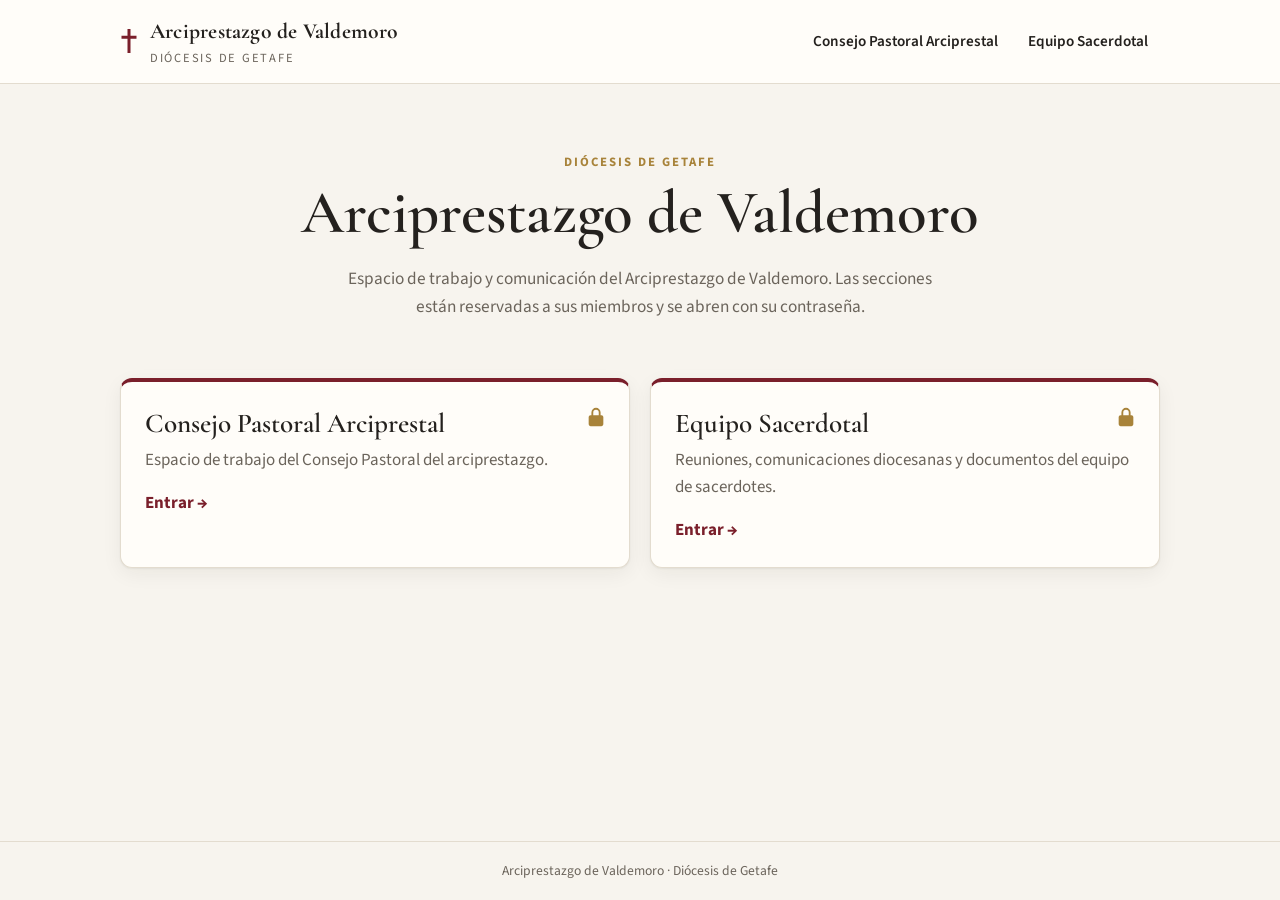
==== index.html @ aeafd563 "Web del Arciprestazgo de Valdemoro: portada y secciones protegidas Co-Authored-By: Claude Opus 5.5 <" ====
<!doctype html>
<html lang="es">
<head>
<meta charset="utf-8">
<meta name="viewport" content="width=device-width, initial-scale=1">
<meta name="robots" content="noindex, nofollow">
<title>Arciprestazgo de Valdemoro · Diócesis de Getafe</title>
<link rel="preconnect" href="https://fonts.googleapis.com">
<link rel="preconnect" href="https://fonts.gstatic.com" crossorigin>
<link href="https://fonts.googleapis.com/css2?family=Cormorant+Garamond:wght@500;600;700&family=Source+Sans+3:wght@400;600;700&display=swap" rel="stylesheet">
<link rel="stylesheet" href="assets/sitio.css">
</head>
<body>
<header class="cabecera">
  <div class="cabecera-in">
    <a class="marca" href="index.html">
      <svg class="cruz" viewBox="0 0 24 32" aria-hidden="true"><path d="M10 0h4v9h8v4h-8v19h-4V13H2V9h8z"/></svg>
      <span><span class="marca-1">Arciprestazgo de Valdemoro</span><span class="marca-2">Diócesis de Getafe</span></span>
    </a>
    <nav class="menu">
      <a href="consejo-pastoral/index.html">Consejo Pastoral Arciprestal</a>
      <a href="equipo-sacerdotal/index.html">Equipo Sacerdotal</a>
    </nav>
  </div>
</header>
<main class="principal portada">
  <section class="heroe">
    <p class="antetitulo">Diócesis de Getafe</p>
    <h1>Arciprestazgo de Valdemoro</h1>
    <div class="intro"><p>Espacio de trabajo y comunicación del Arciprestazgo de Valdemoro. Las secciones están reservadas a sus miembros y se abren con su contraseña.</p></div>
  </section>
  <div class="tarjetas">
    <a class="tarjeta" href="consejo-pastoral/index.html">
      <span class="tarjeta-candado" aria-hidden="true"><svg viewBox="0 0 24 24"><path d="M7 10V7a5 5 0 0 1 10 0v3h1a2 2 0 0 1 2 2v8a2 2 0 0 1-2 2H6a2 2 0 0 1-2-2v-8a2 2 0 0 1 2-2h1zm2 0h6V7a3 3 0 0 0-6 0v3z"/></svg></span>
      <h2>Consejo Pastoral Arciprestal</h2>
      <p>Espacio de trabajo del Consejo Pastoral del arciprestazgo.</p>
      <span class="tarjeta-ir">Entrar →</span>
    </a>
    <a class="tarjeta" href="equipo-sacerdotal/index.html">
      <span class="tarjeta-candado" aria-hidden="true"><svg viewBox="0 0 24 24"><path d="M7 10V7a5 5 0 0 1 10 0v3h1a2 2 0 0 1 2 2v8a2 2 0 0 1-2 2H6a2 2 0 0 1-2-2v-8a2 2 0 0 1 2-2h1zm2 0h6V7a3 3 0 0 0-6 0v3z"/></svg></span>
      <h2>Equipo Sacerdotal</h2>
      <p>Reuniones, comunicaciones diocesanas y documentos del equipo de sacerdotes.</p>
      <span class="tarjeta-ir">Entrar →</span>
    </a>
  </div>
</main>
<footer class="pie"><p>Arciprestazgo de Valdemoro · Diócesis de Getafe</p></footer>
</body>
</html>
---- assets/sitio.css ----
:root {
  --papel: #f7f4ee;
  --tarjeta: #fffdf9;
  --tinta: #24211e;
  --suave: #6b645b;
  --linea: #e3dccf;
  --acento: #7a1f2b;
  --acento-claro: #f3e6e3;
  --oro: #a8833a;
  --verde: #2f6b4f;
  --verde-claro: #e4efe8;
  --sombra: 0 1px 2px rgba(40, 30, 20, .06), 0 6px 20px rgba(40, 30, 20, .06);
  --serif: "Cormorant Garamond", Georgia, "Times New Roman", serif;
  --sans: "Source Sans 3", "Segoe UI", system-ui, sans-serif;
}
@media (prefers-color-scheme: dark) {
  :root {
    --papel: #1b1917; --tarjeta: #24211e; --tinta: #ece6dc; --suave: #a79e92;
    --linea: #3a352f; --acento: #d77a85; --acento-claro: #3a2427; --oro: #cfa95e;
    --verde: #7cc39d; --verde-claro: #213229;
    --sombra: 0 1px 2px rgba(0,0,0,.3), 0 6px 20px rgba(0,0,0,.25);
  }
}
* { box-sizing: border-box; }
html { -webkit-text-size-adjust: 100%; }
body {
  margin: 0; background: var(--papel); color: var(--tinta);
  font: 17px/1.6 var(--sans); min-height: 100vh; display: flex; flex-direction: column;
}
a { color: var(--acento); }
h1, h2, h3 { font-family: var(--serif); font-weight: 600; line-height: 1.15; margin: 0; }
.sr { position: absolute; width: 1px; height: 1px; overflow: hidden; clip: rect(0 0 0 0); }
[hidden] { display: none !important; }

/* cabecera */
.cabecera { background: var(--tarjeta); border-bottom: 1px solid var(--linea); }
.cabecera-in { max-width: 1080px; margin: 0 auto; padding: 14px 20px; display: flex; align-items: center; justify-content: space-between; gap: 16px; flex-wrap: wrap; }
.marca { display: flex; align-items: center; gap: 12px; text-decoration: none; color: var(--tinta); }
.cruz { width: 18px; height: 24px; fill: var(--acento); flex: none; }
.marca-1 { display: block; font-family: var(--serif); font-size: 1.35rem; font-weight: 700; letter-spacing: .01em; }
.marca-2 { display: block; font-size: .78rem; letter-spacing: .14em; text-transform: uppercase; color: var(--suave); }
.menu { display: flex; gap: 6px; flex-wrap: wrap; }
.menu a { text-decoration: none; color: var(--tinta); padding: 7px 12px; border-radius: 8px; font-size: .95rem; font-weight: 600; }
.menu a:hover { background: var(--acento-claro); }
.menu a.activo { background: var(--acento); color: #fff; }

/* estructura */
.principal { flex: 1; width: 100%; max-width: 1080px; margin: 0 auto; padding: 40px 20px 56px; }
.antetitulo { margin: 0 0 6px; font-size: .8rem; letter-spacing: .16em; text-transform: uppercase; color: var(--oro); font-weight: 700; }
.titulo-seccion h1 { font-size: clamp(2rem, 5vw, 2.9rem); }
.titulo-seccion { margin-bottom: 28px; padding-bottom: 18px; border-bottom: 1px solid var(--linea); }
.pie { border-top: 1px solid var(--linea); color: var(--suave); font-size: .85rem; text-align: center; padding: 18px; }
.pie p { margin: 0; }
.vacio { color: var(--suave); font-style: italic; margin: .4em 0; }

/* portada */
.heroe { text-align: center; padding: 28px 0 40px; }
.heroe h1 { font-size: clamp(2.4rem, 7vw, 3.8rem); }
.heroe .intro { max-width: 620px; margin: 14px auto 0; color: var(--suave); font-size: 1.08rem; }
.tarjetas { display: grid; grid-template-columns: repeat(auto-fit, minmax(280px, 1fr)); gap: 20px; }
.tarjeta { position: relative; display: block; background: var(--tarjeta); border: 1px solid var(--linea); border-top: 4px solid var(--acento); border-radius: 12px; padding: 26px 24px 22px; text-decoration: none; color: var(--tinta); box-shadow: var(--sombra); transition: transform .15s, box-shadow .15s; }
.tarjeta:hover { transform: translateY(-2px); }
.tarjeta h2 { font-size: 1.7rem; margin-bottom: 8px; padding-right: 36px; }
.tarjeta p { margin: 0 0 16px; color: var(--suave); }
.tarjeta-ir { font-weight: 700; color: var(--acento); }
.tarjeta-candado svg { position: absolute; top: 24px; right: 22px; width: 22px; height: 22px; fill: var(--oro); }

/* candado */
.candado { max-width: 440px; margin: 20px auto; background: var(--tarjeta); border: 1px solid var(--linea); border-radius: 14px; padding: 32px 28px; text-align: center; box-shadow: var(--sombra); }
.icono-candado { width: 36px; height: 36px; fill: var(--acento); }
.candado h2 { font-size: 1.7rem; margin: 6px 0 6px; }
.candado p { color: var(--suave); margin: 0 0 18px; }
.campo { display: flex; gap: 8px; }
.campo input { flex: 1; min-width: 0; font: inherit; padding: 10px 12px; border: 1px solid var(--linea); border-radius: 8px; background: var(--papel); color: var(--tinta); }
.campo input:focus { outline: 2px solid var(--acento); outline-offset: 1px; }
.campo button, .salir button { font: inherit; font-weight: 700; border: 0; border-radius: 8px; padding: 10px 18px; background: var(--acento); color: #fff; cursor: pointer; }
.comprobando .campo button { opacity: .6; }
.recordar { display: inline-flex; gap: 8px; align-items: center; margin-top: 14px; font-size: .9rem; color: var(--suave); cursor: pointer; }
.candado .mensaje { min-height: 1.4em; margin: 10px 0 0; color: var(--acento); font-weight: 600; }
.salir { text-align: center; margin-top: 40px; }
.salir button { background: transparent; color: var(--suave); border: 1px solid var(--linea); font-weight: 600; font-size: .9rem; }

/* pestañas */
.pestanas { display: flex; gap: 4px; border-bottom: 2px solid var(--linea); margin-bottom: 26px; overflow-x: auto; scrollbar-width: none; }
.pestanas button { font: inherit; font-weight: 700; background: none; border: 0; padding: 10px 16px; color: var(--suave); cursor: pointer; border-bottom: 3px solid transparent; margin-bottom: -2px; white-space: nowrap; }
.pestanas button:hover { color: var(--tinta); }
.pestanas button.activo { color: var(--acento); border-bottom-color: var(--acento); }
.panel > .intro { color: var(--suave); margin: 0 0 18px; max-width: 760px; }

/* reuniones */
.grupo { margin-bottom: 36px; }
.grupo > h2 { font-size: 1.5rem; margin-bottom: 14px; }
.grupo .sin { display: none; }
.grupo.vacia .sin { display: block; }
.lista { display: grid; gap: 16px; }
.reunion { display: flex; gap: 18px; background: var(--tarjeta); border: 1px solid var(--linea); border-radius: 12px; padding: 18px; box-shadow: var(--sombra); }
.reunion-fecha { flex: none; width: 70px; text-align: center; border-radius: 10px; padding: 8px 4px; background: var(--acento); color: #fff; align-self: flex-start; }
.reunion-fecha span { display: block; line-height: 1.1; }
.reunion-fecha .dia { font-family: var(--serif); font-size: 2rem; font-weight: 700; }
.reunion-fecha .mes { text-transform: uppercase; font-size: .8rem; letter-spacing: .1em; font-weight: 700; }
.reunion-fecha .anio { font-size: .75rem; opacity: .85; }
.reunion-cuerpo { flex: 1; min-width: 0; }
.reunion-cab { display: flex; align-items: center; gap: 10px; flex-wrap: wrap; }
.reunion-cab h3 { font-size: 1.45rem; }
.estado { font-size: .75rem; font-weight: 700; letter-spacing: .06em; text-transform: uppercase; padding: 3px 9px; border-radius: 99px; background: var(--verde-claro); color: var(--verde); }
.reunion .meta { margin: 2px 0 10px; color: var(--suave); font-size: .95rem; }
.reunion.siguiente { border-color: var(--acento); border-width: 2px; }
.reunion.celebrada .reunion-fecha { background: var(--linea); color: var(--suave); }
.reunion.celebrada .estado { background: var(--linea); color: var(--suave); }
.reunion.celebrada { box-shadow: none; }
.bloque { border-top: 1px solid var(--linea); }
.bloque summary { cursor: pointer; font-weight: 700; padding: 9px 0; color: var(--tinta); list-style: none; display: flex; align-items: center; gap: 8px; }
.bloque summary::-webkit-details-marker { display: none; }
.bloque summary::before { content: "›"; display: inline-block; font-size: 1.2em; line-height: 1; color: var(--acento); transition: transform .15s; }
.bloque[open] summary::before { transform: rotate(90deg); }
.texto { padding: 0 0 10px 18px; }
.texto p { margin: 0 0 .6em; }
.texto ul { margin: 0 0 .8em; padding-left: 1.3em; }
.texto li { margin: .15em 0; }
.texto h3, .texto h4 { font-size: 1.2rem; margin: .8em 0 .3em; }

/* comunicaciones */
.filtros { display: flex; flex-wrap: wrap; gap: 8px; margin-bottom: 20px; }
.chip { font: inherit; font-size: .9rem; font-weight: 600; background: var(--tarjeta); border: 1px solid var(--linea); color: var(--tinta); border-radius: 99px; padding: 6px 14px; cursor: pointer; }
.chip span { color: var(--suave); font-weight: 400; margin-left: 2px; }
.chip.activo { background: var(--acento); border-color: var(--acento); color: #fff; }
.chip.activo span { color: rgba(255,255,255,.8); }
.comunicaciones { display: grid; gap: 16px; }
.comunicacion { background: var(--tarjeta); border: 1px solid var(--linea); border-left: 4px solid var(--oro); border-radius: 10px; padding: 18px 20px; box-shadow: var(--sombra); }
.com-meta { margin: 0 0 4px; display: flex; flex-wrap: wrap; gap: 10px; align-items: center; font-size: .88rem; color: var(--suave); }
.organismo { font-weight: 700; color: var(--acento); background: var(--acento-claro); padding: 2px 10px; border-radius: 99px; }
.comunicacion h3 { font-size: 1.45rem; margin-bottom: 6px; }
.comunicacion .texto { padding-left: 0; }
.adjuntos { display: grid; gap: 8px; margin-top: 6px; }

/* documentos */
.categoria { margin-bottom: 30px; }
.categoria h2 { font-size: 1.4rem; margin-bottom: 12px; display: flex; align-items: center; gap: 10px; }
.cuenta { font-family: var(--sans); font-size: .8rem; font-weight: 700; background: var(--linea); color: var(--suave); border-radius: 99px; padding: 1px 9px; }
.archivos { display: grid; gap: 8px; }
.archivo { font: inherit; width: 100%; text-align: left; display: flex; align-items: center; gap: 12px; background: var(--tarjeta); border: 1px solid var(--linea); border-radius: 10px; padding: 12px 14px; cursor: pointer; color: var(--tinta); transition: border-color .15s, background .15s; }
.archivo:hover { border-color: var(--acento); }
.archivo.compacto { padding: 8px 12px; background: var(--papel); }
.tipo { flex: none; font-size: .7rem; font-weight: 700; letter-spacing: .05em; text-transform: uppercase; padding: 3px 7px; border-radius: 5px; color: #fff; background: #6b645b; min-width: 48px; text-align: center; }
.tipo-pdf { background: #b3322c; }
.tipo-word { background: #2b5797; }
.tipo-excel { background: #1f7244; }
.tipo-powerpoint { background: #c4512a; }
.archivo-nombre { flex: 1; min-width: 0; font-weight: 600; overflow-wrap: anywhere; }
.archivo-tam { flex: none; color: var(--suave); font-size: .85rem; }
.bajar { flex: none; width: 20px; height: 20px; fill: var(--acento); }
.archivo.cargando { opacity: .6; cursor: progress; }
.archivo.error { border-color: var(--acento); background: var(--acento-claro); }

/* en construcción */
.construccion { text-align: center; max-width: 560px; margin: 30px auto; background: var(--tarjeta); border: 1px dashed var(--oro); border-radius: 14px; padding: 36px 28px; }
.construccion h2, .construccion h3 { font-size: 2rem; margin-bottom: 10px; color: var(--acento); }
.construccion p { color: var(--suave); margin: 0; }

@media (max-width: 600px) {
  body { font-size: 16px; }
  .principal { padding: 26px 16px 40px; }
  .cabecera-in { padding: 12px 16px; }
  .menu { width: 100%; }
  .menu a { padding: 6px 10px; font-size: .9rem; }
  .reunion { flex-direction: column; gap: 10px; padding: 16px; }
  .reunion-fecha { display: flex; gap: 6px; width: auto; align-items: baseline; padding: 4px 12px; }
  .reunion-fecha .dia { font-size: 1.3rem; }
  .texto { padding-left: 4px; }
  .archivo-tam { display: none; }
  .campo { flex-direction: column; }
}
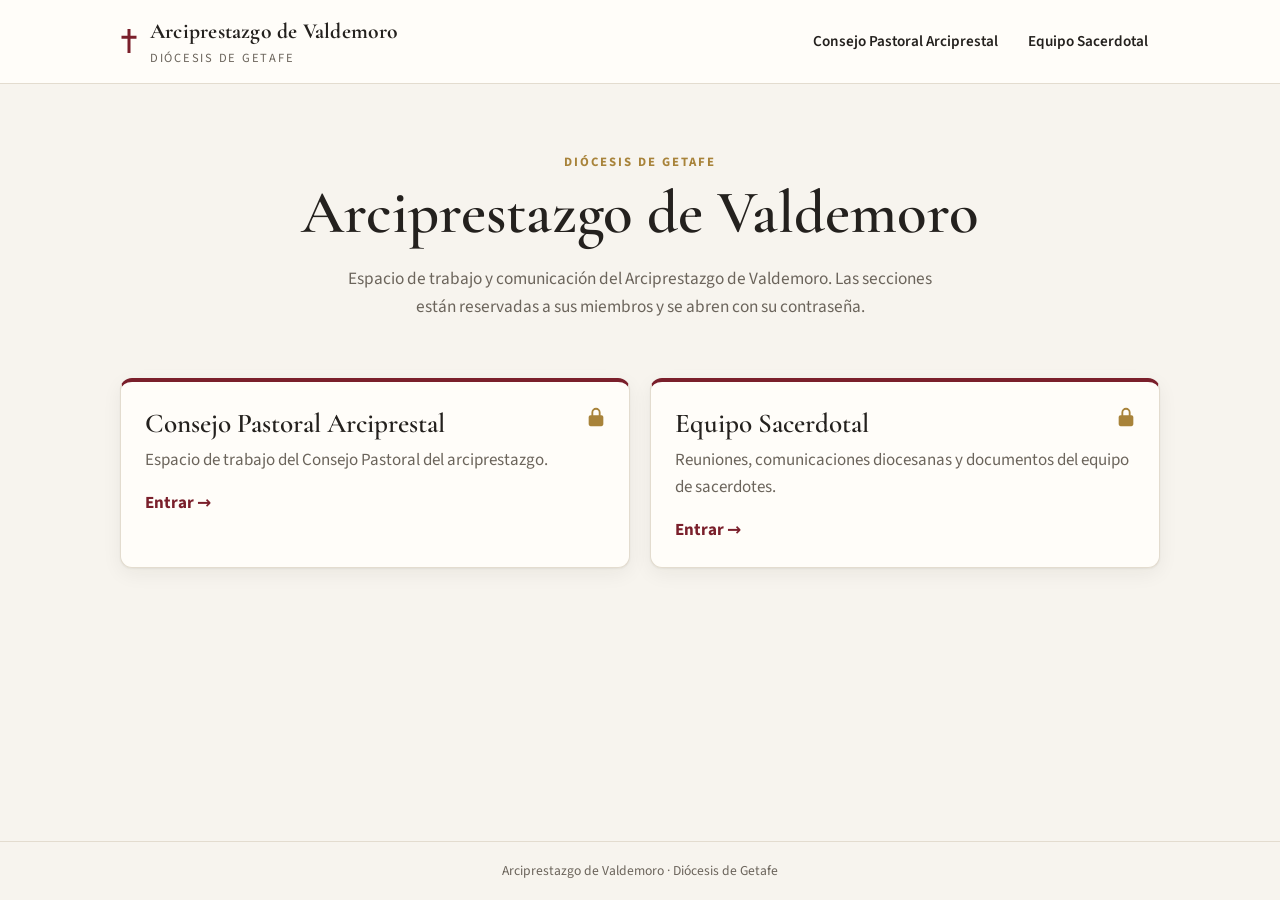
==== commit cf2f9d37: "Actualización automática Co-Authored-By: Claude Sonnet 5.5 <noreply@anthropic.com>" ====
--- a/index.html
+++ b/index.html
@@ -5,9 +5,7 @@
 <meta name="viewport" content="width=device-width, initial-scale=1">
 <meta name="robots" content="noindex, nofollow">
 <title>Arciprestazgo de Valdemoro · Diócesis de Getafe</title>
-<link rel="preconnect" href="https://fonts.googleapis.com">
-<link rel="preconnect" href="https://fonts.gstatic.com" crossorigin>
-<link href="https://fonts.googleapis.com/css2?family=Cormorant+Garamond:wght@500;600;700&family=Source+Sans+3:wght@400;600;700&display=swap" rel="stylesheet">
+<link rel="stylesheet" href="assets/fuentes/fuentes.css">
 <link rel="stylesheet" href="assets/sitio.css">
 </head>
 <body>
--- a/assets/fuentes/fuentes.css
+++ b/assets/fuentes/fuentes.css
@@ -0,0 +1,17 @@
+/* Fuentes alojadas en el propio sitio (evita enviar datos de los visitantes a Google). */
+@font-face {
+  font-family: 'Cormorant Garamond';
+  font-style: normal;
+  font-weight: 500 700;
+  font-display: swap;
+  src: url(CormorantGaramond.woff2) format('woff2');
+  unicode-range: U+0000-00FF, U+0131, U+0152-0153, U+02BB-02BC, U+02C6, U+02DA, U+02DC, U+2000-206F, U+20AC, U+2122, U+2212, U+FEFF, U+FFFD;
+}
+@font-face {
+  font-family: 'Source Sans 3';
+  font-style: normal;
+  font-weight: 400 700;
+  font-display: swap;
+  src: url(SourceSans3.woff2) format('woff2');
+  unicode-range: U+0000-00FF, U+0131, U+0152-0153, U+02BB-02BC, U+02C6, U+02DA, U+02DC, U+2000-206F, U+20AC, U+2122, U+2212, U+FEFF, U+FFFD;
+}
--- a/assets/sitio.css
+++ b/assets/sitio.css
@@ -115,7 +115,11 @@
 .bloque[open] summary::before { transform: rotate(90deg); }
 .texto { padding: 0 0 10px 18px; }
 .texto p { margin: 0 0 .6em; }
-.texto ul { margin: 0 0 .8em; padding-left: 1.3em; }
+.texto ul, .texto ol { margin: 0 0 .8em; padding-left: 1.3em; }
+.texto .tabla { overflow-x: auto; margin: 0 0 .9em; }
+.texto table { border-collapse: collapse; font-size: .95rem; }
+.texto th, .texto td { border: 1px solid var(--linea); padding: 5px 10px; text-align: left; vertical-align: top; }
+.texto th { background: var(--linea); }
 .texto li { margin: .15em 0; }
 .texto h3, .texto h4 { font-size: 1.2rem; margin: .8em 0 .3em; }
 
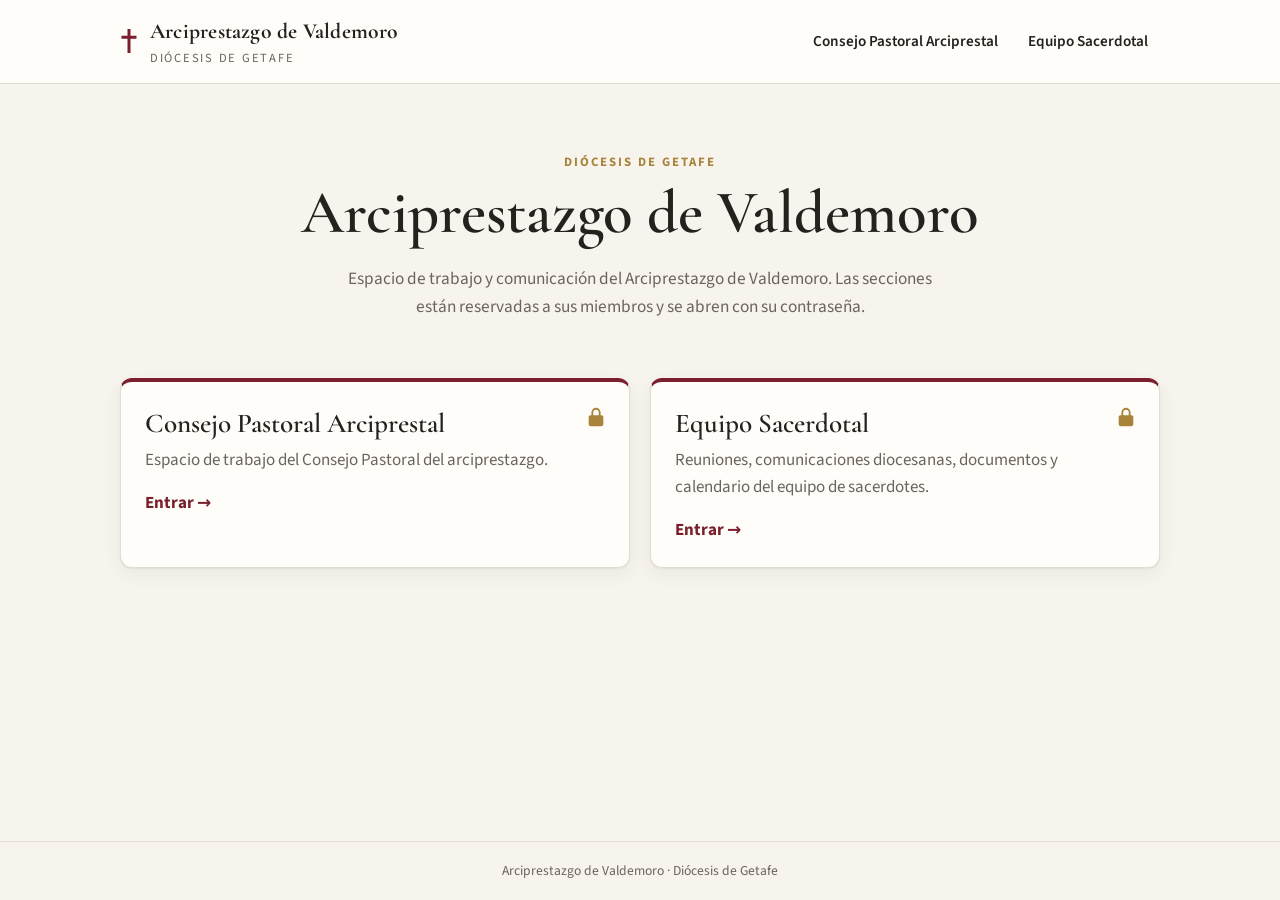
==== commit 6df0e13c: "Añade la sección Calendario al Equipo Sacerdotal Co-Authored-By: Claude Opus 5.5 <noreply@anthropic." ====
--- a/index.html
+++ b/index.html
@@ -37,7 +37,7 @@
     <a class="tarjeta" href="equipo-sacerdotal/index.html">
       <span class="tarjeta-candado" aria-hidden="true"><svg viewBox="0 0 24 24"><path d="M7 10V7a5 5 0 0 1 10 0v3h1a2 2 0 0 1 2 2v8a2 2 0 0 1-2 2H6a2 2 0 0 1-2-2v-8a2 2 0 0 1 2-2h1zm2 0h6V7a3 3 0 0 0-6 0v3z"/></svg></span>
       <h2>Equipo Sacerdotal</h2>
-      <p>Reuniones, comunicaciones diocesanas y documentos del equipo de sacerdotes.</p>
+      <p>Reuniones, comunicaciones diocesanas, documentos y calendario del equipo de sacerdotes.</p>
       <span class="tarjeta-ir">Entrar →</span>
     </a>
   </div>
--- a/assets/sitio.css
+++ b/assets/sitio.css
@@ -12,6 +12,10 @@
   --sombra: 0 1px 2px rgba(40, 30, 20, .06), 0 6px 20px rgba(40, 30, 20, .06);
   --serif: "Cormorant Garamond", Georgia, "Times New Roman", serif;
   --sans: "Source Sans 3", "Segoe UI", system-ui, sans-serif;
+  --cat-ejercicios: #7b3fa0;
+  --cat-retiros: #1f7fb8;
+  --cat-liturgicas: #d49a1e;
+  --cat-formacion: #2f8f5b;
 }
 @media (prefers-color-scheme: dark) {
   :root {
@@ -19,6 +23,7 @@
     --linea: #3a352f; --acento: #d77a85; --acento-claro: #3a2427; --oro: #cfa95e;
     --verde: #7cc39d; --verde-claro: #213229;
     --sombra: 0 1px 2px rgba(0,0,0,.3), 0 6px 20px rgba(0,0,0,.25);
+    --cat-ejercicios: #b98ad8; --cat-retiros: #6bb8e6; --cat-liturgicas: #e6bb5c; --cat-formacion: #6fc79a;
   }
 }
 * { box-sizing: border-box; }
@@ -156,13 +161,68 @@
 .archivo.cargando { opacity: .6; cursor: progress; }
 .archivo.error { border-color: var(--acento); background: var(--acento-claro); }
 
+/* calendario */
+.cat-ejercicios { --cat: var(--cat-ejercicios); }
+.cat-retiros { --cat: var(--cat-retiros); }
+.cat-liturgicas { --cat: var(--cat-liturgicas); }
+.cat-formacion { --cat: var(--cat-formacion); }
+.cal-punto { display: inline-block; flex: none; width: .8em; height: .8em; border-radius: 50%; background: var(--cat); opacity: .5; }
+.cal-leyenda { list-style: none; margin: 0 0 18px; padding: 0; display: flex; flex-wrap: wrap; gap: 6px 18px; font-size: .9rem; color: var(--suave); }
+.cal-leyenda li { display: flex; align-items: center; gap: 7px; }
+.cal-nav { display: flex; align-items: center; justify-content: space-between; flex-wrap: wrap; gap: 8px 12px; margin-bottom: 16px; }
+.cal-nav p { margin: 0; font-family: var(--serif); font-size: 1.3rem; font-weight: 600; text-align: center; }
+.cal-nav button { font: inherit; font-size: .9rem; font-weight: 600; background: var(--tarjeta); border: 1px solid var(--linea); color: var(--tinta); border-radius: 8px; padding: 6px 12px; cursor: pointer; }
+.cal-nav button:hover:not(:disabled) { border-color: var(--acento); }
+.cal-nav button:disabled { opacity: .45; cursor: default; }
+.cal-meses { display: grid; grid-template-columns: repeat(3, minmax(0, 1fr)); gap: 18px; align-items: start; margin-bottom: 36px; }
+.cal-mes { width: 100%; table-layout: fixed; border-collapse: collapse; background: var(--tarjeta); border: 1px solid var(--linea); box-shadow: var(--sombra); }
+.cal-mes caption { font-family: var(--serif); font-size: 1.25rem; font-weight: 600; padding: 0 0 6px; text-align: center; }
+.cal-mes th { font-size: .75rem; font-weight: 700; color: var(--suave); padding: 7px 0 3px; }
+.cal-mes td { padding: 1px; }
+.cal-celda { position: relative; aspect-ratio: 1; }
+.cal-num { position: absolute; inset: 0; display: flex; align-items: center; justify-content: center; font-size: .92rem; }
+.cal-marcas { position: absolute; inset: 0; display: flex; align-items: center; justify-content: center; }
+.cal-marca { flex: 0 1 88%; min-width: 0; aspect-ratio: 1; padding: 0; border: 0; border-radius: 50%; background: none; cursor: pointer; }
+.cal-marca:hover, .cal-marca:focus-visible { outline: 2px solid var(--cat); outline-offset: 0; }
+.cal-circulo { display: block; width: 100%; height: 100%; border-radius: 50%; background: var(--cat); opacity: .5; }
+.cal-categoria { margin-bottom: 24px; }
+.cal-categoria h3 { font-size: 1.3rem; margin-bottom: 10px; display: flex; align-items: center; gap: 9px; }
+.cal-eventos { display: grid; grid-template-columns: repeat(auto-fill, minmax(300px, 1fr)); gap: 12px; }
+.evento { background: var(--tarjeta); border: 1px solid var(--linea); border-left: 4px solid var(--cat); border-radius: 10px; padding: 14px 16px; }
+.evento h4 { font-family: var(--serif); font-size: 1.25rem; font-weight: 600; line-height: 1.2; margin: 0 0 8px; }
+.evento-cat { display: flex; align-items: center; gap: 7px; margin: 0 0 4px; font-size: .85rem; color: var(--suave); }
+.cal-lista .evento-cat { display: none; }
+/* En la lista solo se ven título y fecha; el detalle completo y el enlace están en la ventana. */
+.cal-lista .evento-google, .cal-lista .evento-datos dt, .cal-lista .evento-datos dd:not(:nth-child(2)) { display: none; }
+.cal-lista .evento-datos { display: block; margin: 0; }
+.cal-lista .evento { cursor: pointer; transition: box-shadow .15s; }
+.cal-lista .evento:hover { box-shadow: var(--sombra); }
+.cal-lista .evento:focus-visible { outline: 2px solid var(--cat); outline-offset: 2px; }
+.evento-datos { display: grid; grid-template-columns: max-content 1fr; gap: 1px 12px; margin: 0 0 10px; font-size: .93rem; }
+.evento-datos dt { color: var(--suave); }
+.evento-datos dd { margin: 0; min-height: 1.4em; }
+.evento-google { font-size: .92rem; font-weight: 700; }
+#cal-detalle { width: min(480px, calc(100vw - 32px)); padding: 0; border: 0; border-radius: 12px; background: var(--tarjeta); color: var(--tinta); box-shadow: var(--sombra); }
+#cal-detalle::backdrop { background: rgba(20, 15, 10, .5); }
+.cal-ventana { position: relative; padding: 14px; }
+.cal-ventana .evento { border-top: 0; border-right: 0; border-bottom: 0; border-radius: 0; padding: 4px 36px 4px 14px; }
+.cal-cerrar { position: absolute; top: 8px; right: 10px; z-index: 1; width: 32px; height: 32px; font-size: 1.4rem; line-height: 1; border: 0; border-radius: 50%; background: none; color: var(--suave); cursor: pointer; }
+.cal-cerrar:hover { background: var(--linea); }
+
 /* en construcción */
 .construccion { text-align: center; max-width: 560px; margin: 30px auto; background: var(--tarjeta); border: 1px dashed var(--oro); border-radius: 14px; padding: 36px 28px; }
 .construccion h2, .construccion h3 { font-size: 2rem; margin-bottom: 10px; color: var(--acento); }
 .construccion p { color: var(--suave); margin: 0; }
 
+@media (max-width: 760px) {
+  .cal-meses { grid-template-columns: minmax(0, 1fr); }
+  .cal-nav p { order: -1; width: 100%; }
+}
 @media (max-width: 600px) {
   body { font-size: 16px; }
+  .pestanas { flex-wrap: wrap; overflow-x: visible; }
+  .pestanas button { padding: 8px 10px; }
+  .cal-eventos { grid-template-columns: minmax(0, 1fr); }
   .principal { padding: 26px 16px 40px; }
   .cabecera-in { padding: 12px 16px; }
   .menu { width: 100%; }
